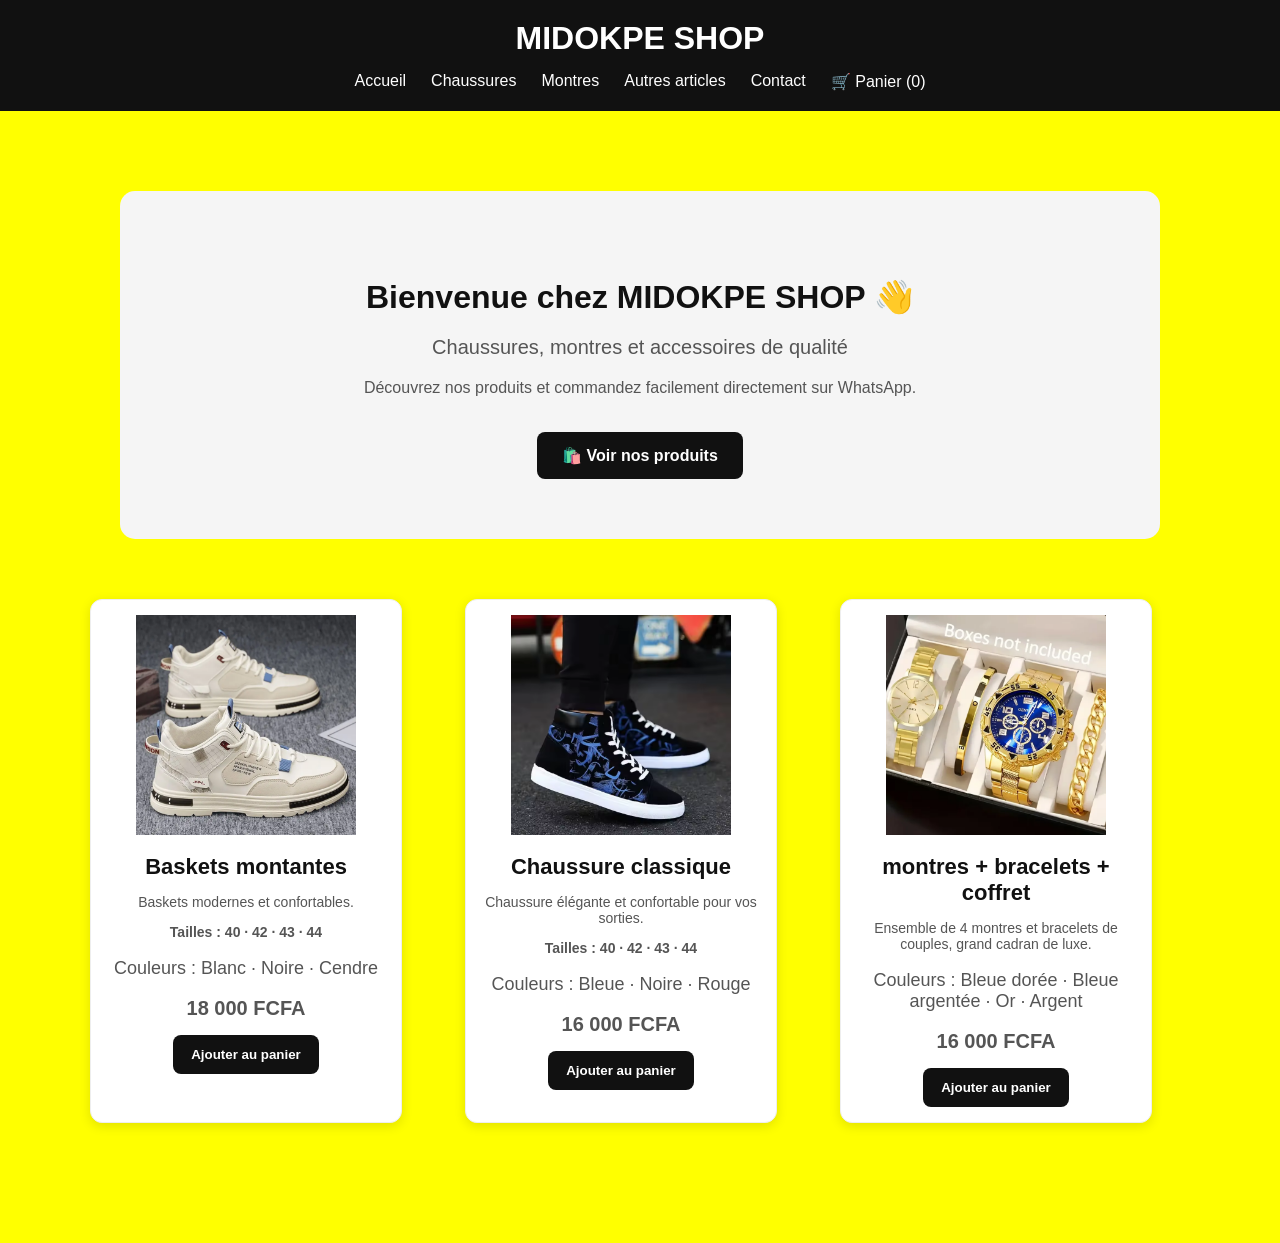
==== index.html @ a38c7ee7 "Fix Github Pages" ====
<!DOCTYPE html>
<html lang="fr">
<head>
    <meta charset="UTF-8">
    <meta name="viewport" content="width=device-width, initial-scale=1.0">
    <link rel="stylesheet" href="style.css">
    <title>MIDOKPE SHOP</title>
</head>

<body>

    <header>
        <h1>MIDOKPE SHOP</h1>

        <nav>
            <a href="#">Accueil</a>
            <a href="#">Chaussures</a>
            <a href="#">Montres</a>
            <a href="#">Autres articles</a>
            <a href="#">Contact</a>
            <a href="#" id="panier">🛒 Panier (<span id="compteur">0</span>)</a>
        </nav>
    </header>

    <main>

        <section class="hero">

    <h2>Bienvenue chez MIDOKPE SHOP 👋</h2>

    <p>
        Chaussures, montres et accessoires de qualité
    </p>

    <p class="hero-description">
        Découvrez nos produits et commandez facilement
        directement sur WhatsApp.
    </p>

    <a href="#produits" class="bouton-hero">
        🛍️ Voir nos produits
    </a>

</section>
        <section class="produits" id="produits">

    <div class="produit">

        <img src="./images/basket 1.png" alt="Baskets montantes">

        <h3>Baskets montantes</h3>

        <p class="description">
            Baskets modernes et confortables.
        </p>

        <p class="tailles">
        Tailles : 40 · 42 · 43 · 44
    </p>

    <p class="couleurs">
        Couleurs : Blanc · Noire · Cendre
    </p>

        <p class="prix">18 000 FCFA</p>

        <button class="ajouter-panier" data-nom="Baskets montantes" data-prix="18000">
    Ajouter au panier
</button>

    </div>

    <div class="produit">

    <img src="images/basket 2.png" alt="Chaussure classique">

    <h3>Chaussure classique</h3>

    <p class="description">
        Chaussure élégante et confortable pour vos sorties.
    </p>

    <p class="tailles">
        Tailles : 40 · 42 · 43 · 44
    </p>

    <p class="couleurs">
        Couleurs : Bleue · Noire · Rouge
    </p>

    <p class="prix">16 000 FCFA</p>

    <button class="ajouter-panier" data-nom="Chaussure classique" data-prix="16000">
    Ajouter au panier
</button>

</div>
<div class="produit">

    <img src="images/montre.png" alt="montres + bracelets + coffret">

    <h3>montres + bracelets + coffret</h3>

    <p class="description">
        Ensemble de 4 montres et bracelets de couples, grand cadran de luxe.
    </p>

    <p class="couleurs">
        Couleurs : Bleue dorée · Bleue argentée · Or · Argent
    </p>

    <p class="prix">16 000 FCFA</p>

    <button class="ajouter-panier" data-nom="montres + bracelets + coffret" data-prix="16000">
    Ajouter au panier
</button>

</section>

    </main>

    <script src="script.js"></script>

</body>
</html>
---- style.css ----
body {
    background-color: #ffffff;
    color: #111111;
    font-family: Arial, sans-serif;
    margin: 0;
    padding: 0;
}

h1 {
    text-align: center;
    font-size: 40px;
    margin-top: 50px;
}

p {
    text-align: center;
    font-size: 20px;
}
header {
    background-color: #111111;
    color: white;
    padding: 20px;
    text-align: center;
}

header h1 {
    margin: 0 0 15px 0;
    font-size: 32px;
}

nav {
    display: flex;
    justify-content: center;
    gap: 25px;
    flex-wrap: wrap;
}

nav a {
    color: white;
    text-decoration: none;
    font-size: 16px;
}

nav a:hover {
    text-decoration: underline;
}

main {
    text-align: center;
    padding: 60px 20px;
}

main h2 {
    font-size: 32px;
    margin-bottom: 15px;
}

main p {
    font-size: 18px;
    color: #555555;
}
.produits {
    display: flex;
    justify-content: center;
    gap: 25px;
    padding: 30px 20px;
}

.produit {
    width: 280px;
    background-color: white;
    border: 1px solid #eeeeee;
    border-radius: 10px;
    padding: 15px;
    text-align: center;
}

.produit img {
    width: 100%;
    border-radius: 8px;
}

.produit h3 {
    font-size: 22px;
    margin: 15px 0 8px;
}

.prix {
    font-size: 20px;
    font-weight: bold;
}

.produit button {
    background-color: #111111;
    color: white;
    border: none;
    padding: 12px 20px;
    border-radius: 6px;
    cursor: pointer;
}

.produit button:hover {
    opacity: 0.8;
}

/* =========================
   PANIER
   ========================= */

#liste-panier {
    max-width: 700px;
    margin: 30px auto;
}

#liste-panier > div {
    background: white;
    padding: 20px;
    margin-bottom: 20px;
    border-radius: 12px;
    box-shadow: 0 3px 10px rgba(0, 0, 0, 0.12);
}

#liste-panier h3 {
    margin-top: 0;
    font-size: 20px;
}

#liste-panier p {
    margin: 8px 0;
}

#liste-panier button {
    border: none;
    padding: 8px 12px;
    margin: 5px;
    border-radius: 6px;
    cursor: pointer;
}

#liste-panier .moins,
#liste-panier .plus {
    background: #eeeeee;
    font-size: 16px;
}

#liste-panier .quantite {
    font-weight: bold;
    font-size: 18px;
    margin: 0 8px;
}

#liste-panier .supprimer {
    background: #dc3545;
    color: white;
}

#total-panier {
    text-align: center;
    font-size: 24px;
    margin: 30px 0;
}

/* Bouton WhatsApp */

#commander-whatsapp {
    display: block;
    margin: 20px auto;
    padding: 14px 25px;
    border: none;
    border-radius: 8px;
    background: #25D366;
    color: white;
    font-size: 17px;
    font-weight: bold;
    cursor: pointer;
}

/* =========================
   ADAPTATION TÉLÉPHONE
   ========================= */

@media (max-width: 600px) {

    #liste-panier {
        width: 90%;
        margin: 20px auto;
    }

    #liste-panier > div {
        padding: 15px;
    }

    #liste-panier h3 {
        font-size: 18px;
    }

    #liste-panier .moins,
    #liste-panier .plus {
        padding: 7px 10px;
    }

    #liste-panier .supprimer {
        display: block;
        margin: 12px auto 0;
    }

    #total-panier {
        font-size: 21px;
    }

    #commander-whatsapp {
        width: 90%;
        font-size: 16px;
    }
}

/* =========================
   BLOC D'ACCUEIL
   ========================= */

.hero {
    text-align: center;
    padding: 60px 20px;
    margin: 20px auto;
    max-width: 1000px;
    border-radius: 15px;
    background: #f5f5f5;
}

.hero h1 {
    font-size: 38px;
    margin-bottom: 15px;
}

.hero p {
    font-size: 20px;
}

.hero-description {
    font-size: 16px !important;
    margin: 20px auto;
    max-width: 600px;
}

.bouton-hero {
    display: inline-block;
    margin-top: 15px;
    padding: 14px 25px;
    background: #111;
    color: white;
    text-decoration: none;
    border-radius: 8px;
    font-weight: bold;
}

.bouton-hero:hover {
    opacity: 0.8;
}

/* =========================
   CARTES PRODUITS
   ========================= */

.produits {
    display: grid;
    grid-template-columns: repeat(auto-fit, minmax(220px, 1fr));
    gap: 25px;
    max-width: 1100px;
    margin: 40px auto;
    padding: 20px;
}

.produit {
    background: white;
    border-radius: 12px;
    padding: 15px;
    text-align: center;
    box-shadow: 0 3px 12px rgba(0, 0, 0, 0.12);
}

.produit img {
    width: 100%;
    height: 220px;
    object-fit: contain;
    border-radius: 10px;
}

.produit h3 {
    margin: 15px 0 8px;
}

.produit .description {
    font-size: 14px;
}

.produit .tailles {
    font-size: 14px;
    font-weight: bold;
}

.produit .prix {
    font-size: 20px;
    font-weight: bold;
    margin: 15px 0;
}

.produit .ajouter-panier {
    padding: 12px 18px;
    border: none;
    border-radius: 8px;
    background: #111;
    color: white;
    font-weight: bold;
    cursor: pointer;
}

.produit .ajouter-panier:hover {
    opacity: 0.8;
}
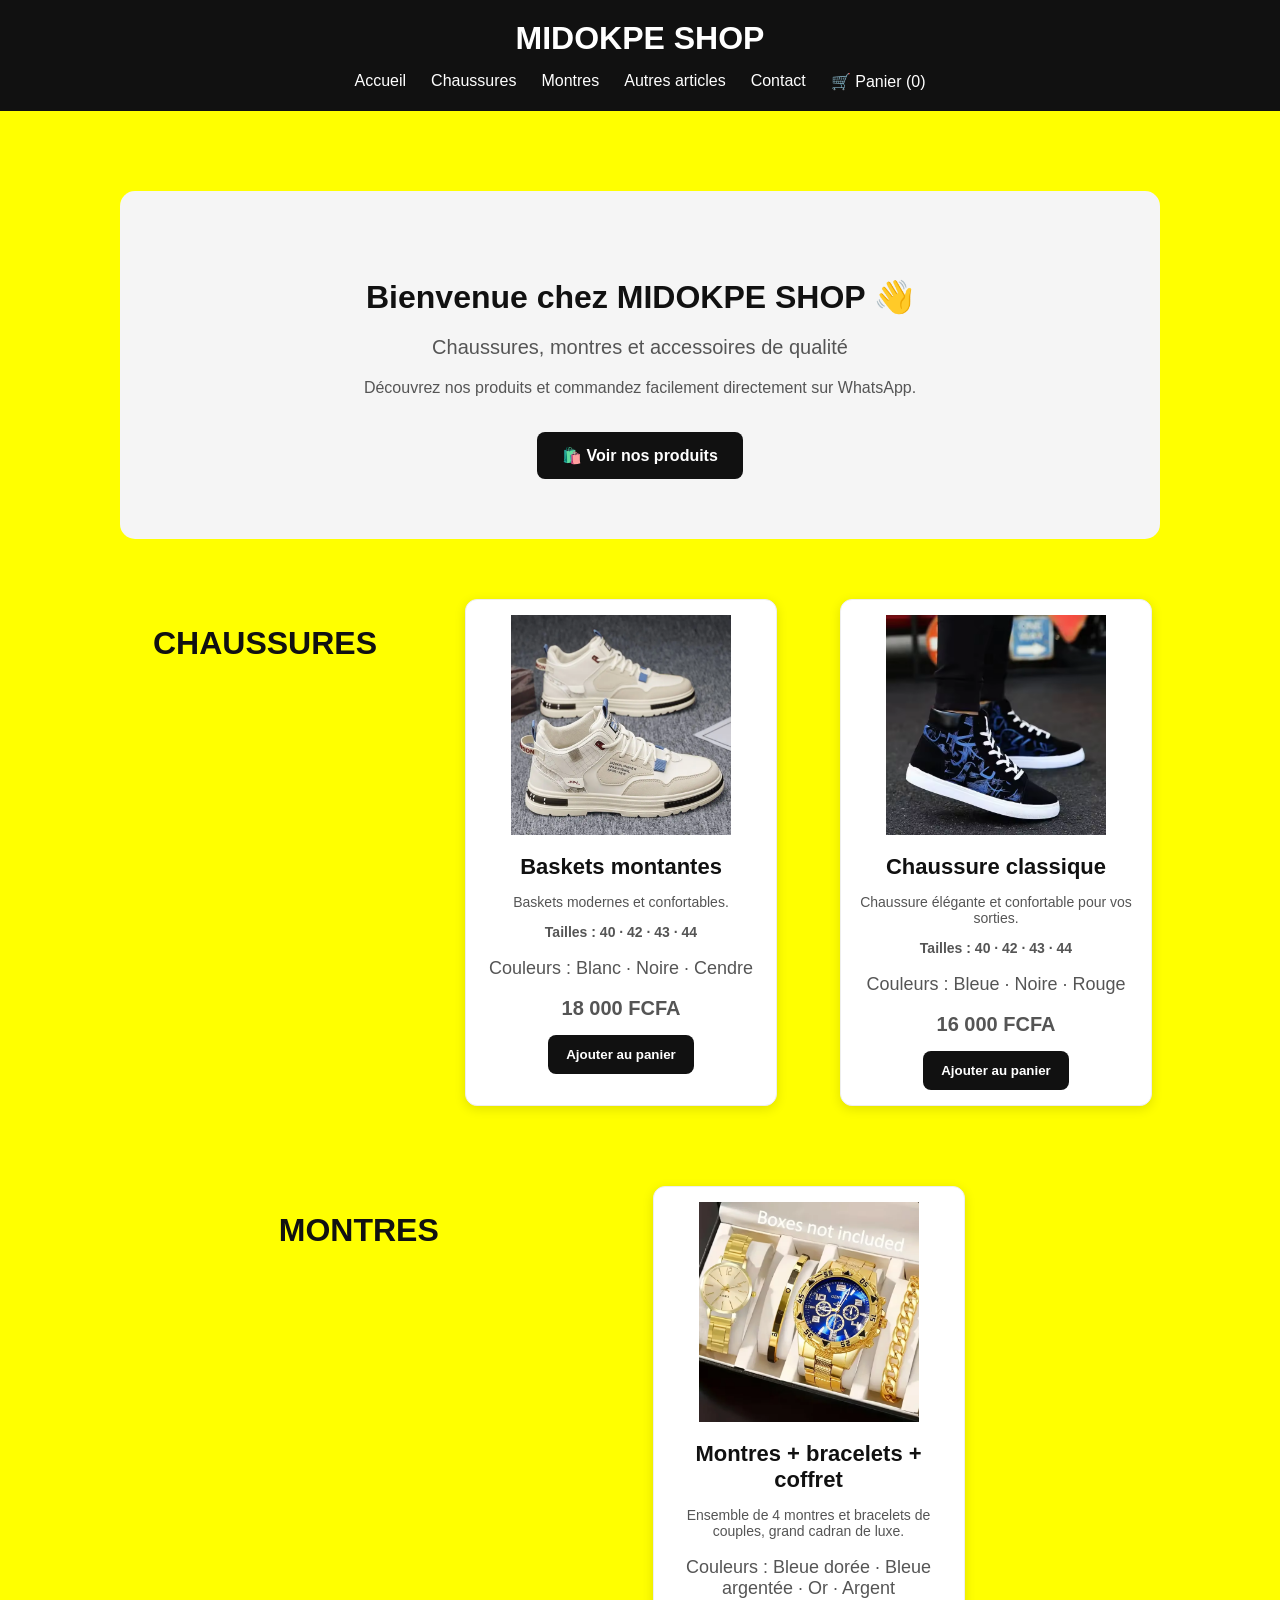
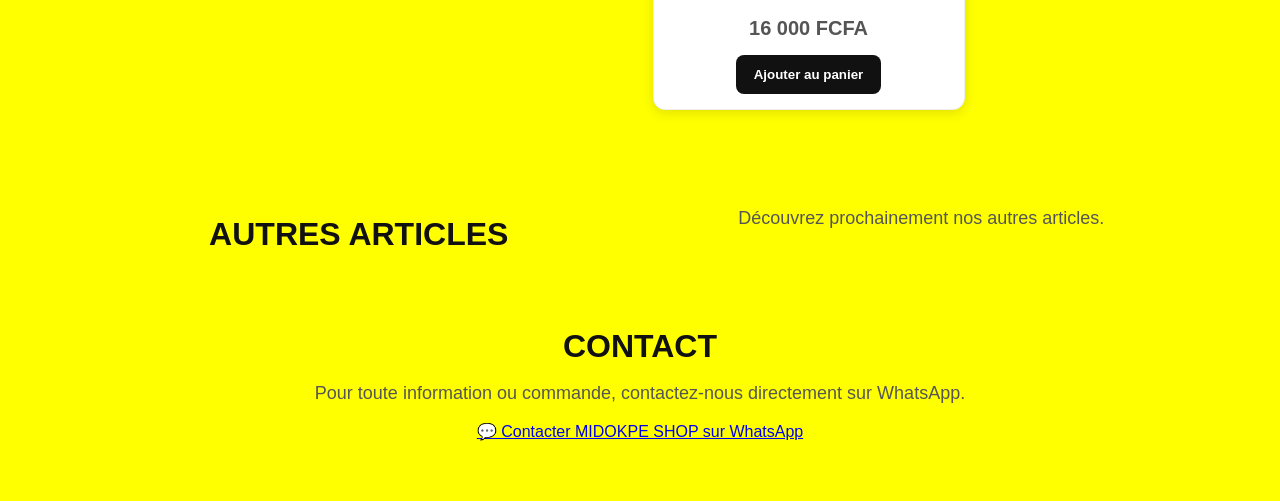
==== commit 6561e2eb: "Organiser les catégories" ====
--- a/index.html
+++ b/index.html
@@ -1,125 +1,231 @@
 <!DOCTYPE html>
 <html lang="fr">
+
 <head>
     <meta charset="UTF-8">
     <meta name="viewport" content="width=device-width, initial-scale=1.0">
+
     <link rel="stylesheet" href="style.css">
+
     <title>MIDOKPE SHOP</title>
 </head>
 
 <body>
 
     <header>
+
         <h1>MIDOKPE SHOP</h1>
 
         <nav>
             <a href="#">Accueil</a>
-            <a href="#">Chaussures</a>
-            <a href="#">Montres</a>
-            <a href="#">Autres articles</a>
-            <a href="#">Contact</a>
-            <a href="#" id="panier">🛒 Panier (<span id="compteur">0</span>)</a>
+            <a href="#chaussures">Chaussures</a>
+            <a href="#montres">Montres</a>
+            <a href="#autres">Autres articles</a>
+            <a href="#contact">Contact</a>
+
+            <a href="panier.html" id="panier">
+                🛒 Panier (<span id="compteur">0</span>)
+            </a>
         </nav>
+
     </header>
 
+
     <main>
 
+        <!-- ========================= -->
+        <!-- ACCUEIL -->
+        <!-- ========================= -->
+
         <section class="hero">
 
-    <h2>Bienvenue chez MIDOKPE SHOP 👋</h2>
-
-    <p>
-        Chaussures, montres et accessoires de qualité
-    </p>
-
-    <p class="hero-description">
-        Découvrez nos produits et commandez facilement
-        directement sur WhatsApp.
-    </p>
-
-    <a href="#produits" class="bouton-hero">
-        🛍️ Voir nos produits
-    </a>
-
-</section>
-        <section class="produits" id="produits">
-
-    <div class="produit">
-
-        <img src="./images/basket 1.png" alt="Baskets montantes">
-
-        <h3>Baskets montantes</h3>
-
-        <p class="description">
-            Baskets modernes et confortables.
-        </p>
-
-        <p class="tailles">
-        Tailles : 40 · 42 · 43 · 44
-    </p>
-
-    <p class="couleurs">
-        Couleurs : Blanc · Noire · Cendre
-    </p>
-
-        <p class="prix">18 000 FCFA</p>
-
-        <button class="ajouter-panier" data-nom="Baskets montantes" data-prix="18000">
-    Ajouter au panier
-</button>
-
-    </div>
-
-    <div class="produit">
-
-    <img src="images/basket 2.png" alt="Chaussure classique">
-
-    <h3>Chaussure classique</h3>
-
-    <p class="description">
-        Chaussure élégante et confortable pour vos sorties.
-    </p>
-
-    <p class="tailles">
-        Tailles : 40 · 42 · 43 · 44
-    </p>
-
-    <p class="couleurs">
-        Couleurs : Bleue · Noire · Rouge
-    </p>
-
-    <p class="prix">16 000 FCFA</p>
-
-    <button class="ajouter-panier" data-nom="Chaussure classique" data-prix="16000">
-    Ajouter au panier
-</button>
-
-</div>
-<div class="produit">
-
-    <img src="images/montre.png" alt="montres + bracelets + coffret">
-
-    <h3>montres + bracelets + coffret</h3>
-
-    <p class="description">
-        Ensemble de 4 montres et bracelets de couples, grand cadran de luxe.
-    </p>
-
-    <p class="couleurs">
-        Couleurs : Bleue dorée · Bleue argentée · Or · Argent
-    </p>
-
-    <p class="prix">16 000 FCFA</p>
-
-    <button class="ajouter-panier" data-nom="montres + bracelets + coffret" data-prix="16000">
-    Ajouter au panier
-</button>
-
-</section>
+            <h2>Bienvenue chez MIDOKPE SHOP 👋</h2>
+
+            <p>
+                Chaussures, montres et accessoires de qualité
+            </p>
+
+            <p class="hero-description">
+                Découvrez nos produits et commandez facilement
+                directement sur WhatsApp.
+            </p>
+
+            <a href="#produits" class="bouton-hero">
+                🛍️ Voir nos produits
+            </a>
+
+        </section>
+
+
+        <!-- ========================= -->
+        <!-- CHAUSSURES -->
+        <!-- ========================= -->
+
+        <section class="produits" id="chaussures">
+
+            <h2>CHAUSSURES</h2>
+
+
+            <div class="produit">
+
+                <img src="./images/basket 1.png" alt="Baskets montantes">
+
+                <h3>Baskets montantes</h3>
+
+                <p class="description">
+                    Baskets modernes et confortables.
+                </p>
+
+                <p class="tailles">
+                    Tailles : 40 · 42 · 43 · 44
+                </p>
+
+                <p class="couleurs">
+                    Couleurs : Blanc · Noire · Cendre
+                </p>
+
+                <p class="prix">
+                    18 000 FCFA
+                </p>
+
+                <button
+                    class="ajouter-panier"
+                    data-nom="Baskets montantes"
+                    data-prix="18000">
+
+                    Ajouter au panier
+
+                </button>
+
+            </div>
+
+
+            <div class="produit">
+
+                <img src="./images/basket 2.png" alt="Chaussure classique">
+
+                <h3>Chaussure classique</h3>
+
+                <p class="description">
+                    Chaussure élégante et confortable pour vos sorties.
+                </p>
+
+                <p class="tailles">
+                    Tailles : 40 · 42 · 43 · 44
+                </p>
+
+                <p class="couleurs">
+                    Couleurs : Bleue · Noire · Rouge
+                </p>
+
+                <p class="prix">
+                    16 000 FCFA
+                </p>
+
+                <button
+                    class="ajouter-panier"
+                    data-nom="Chaussure classique"
+                    data-prix="16000">
+
+                    Ajouter au panier
+
+                </button>
+
+            </div>
+
+        </section>
+
+
+        <!-- ========================= -->
+        <!-- MONTRES -->
+        <!-- ========================= -->
+
+        <section class="produits" id="montres">
+
+            <h2>MONTRES</h2>
+
+
+            <div class="produit">
+
+                <img
+                    src="./images/montre.png"
+                    alt="Montres bracelets et coffret">
+
+                <h3>
+                    Montres + bracelets + coffret
+                </h3>
+
+                <p class="description">
+                    Ensemble de 4 montres et bracelets de couples,
+                    grand cadran de luxe.
+                </p>
+
+                <p class="couleurs">
+                    Couleurs : Bleue dorée · Bleue argentée · Or · Argent
+                </p>
+
+                <p class="prix">
+                    16 000 FCFA
+                </p>
+
+                <button
+                    class="ajouter-panier"
+                    data-nom="Montres + bracelets + coffret"
+                    data-prix="16000">
+
+                    Ajouter au panier
+
+                </button>
+
+            </div>
+
+        </section>
+
+
+        <!-- ========================= -->
+        <!-- AUTRES ARTICLES -->
+        <!-- ========================= -->
+
+        <section class="produits" id="autres">
+
+            <h2>AUTRES ARTICLES</h2>
+
+            <p>
+                Découvrez prochainement nos autres articles.
+            </p>
+
+        </section>
+
+
+        <!-- ========================= -->
+        <!-- CONTACT -->
+        <!-- ========================= -->
+
+        <section id="contact">
+
+            <h2>CONTACT</h2>
+
+            <p>
+                Pour toute information ou commande,
+                contactez-nous directement sur WhatsApp.
+            </p>
+
+            <a
+                href="https://wa.me/22953510458"
+                target="_blank">
+
+                💬 Contacter MIDOKPE SHOP sur WhatsApp
+
+            </a>
+
+        </section>
+
 
     </main>
 
+
     <script src="script.js"></script>
 
 </body>
+
 </html>
